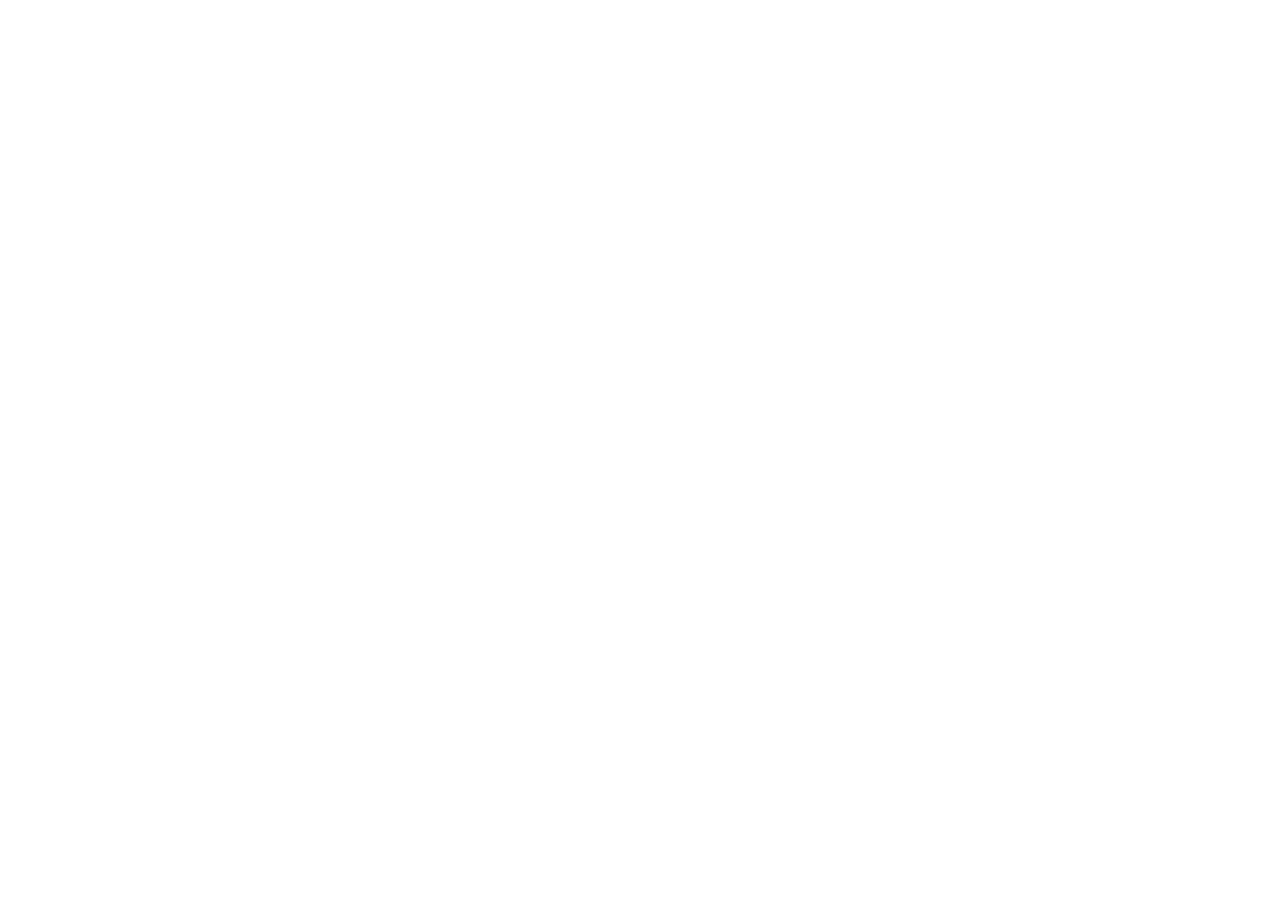
==== index.html @ 7f64dc2a "Create index.html" ====
<!DOCTYPE html>
<html lang="pt-br">
<head>
  <meta charset="UTF-8">
  <meta name="viewport" content="width=device-width, initial-scale=1.0">
  <link rel="stylesheet" href="favicon.ico">
  <title>Projeto Redes Socias</title>
</head>
<body>
  
</body>
</html>
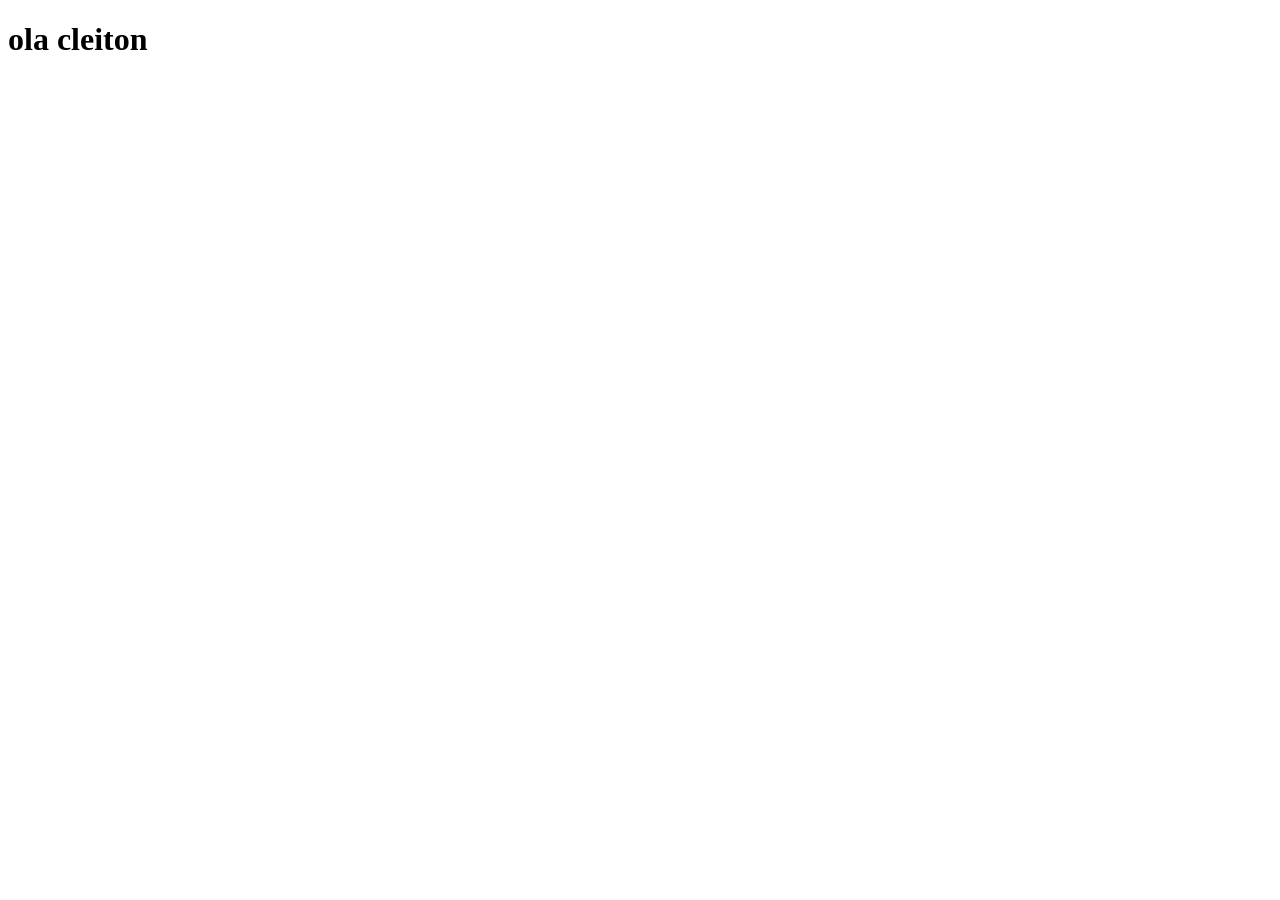
==== commit f01679e4: "Update index.html" ====
--- a/index.html
+++ b/index.html
@@ -7,6 +7,6 @@
   <title>Projeto Redes Socias</title>
 </head>
 <body>
-  
+  <h1>ola cleiton</h1>
 </body>
 </html>
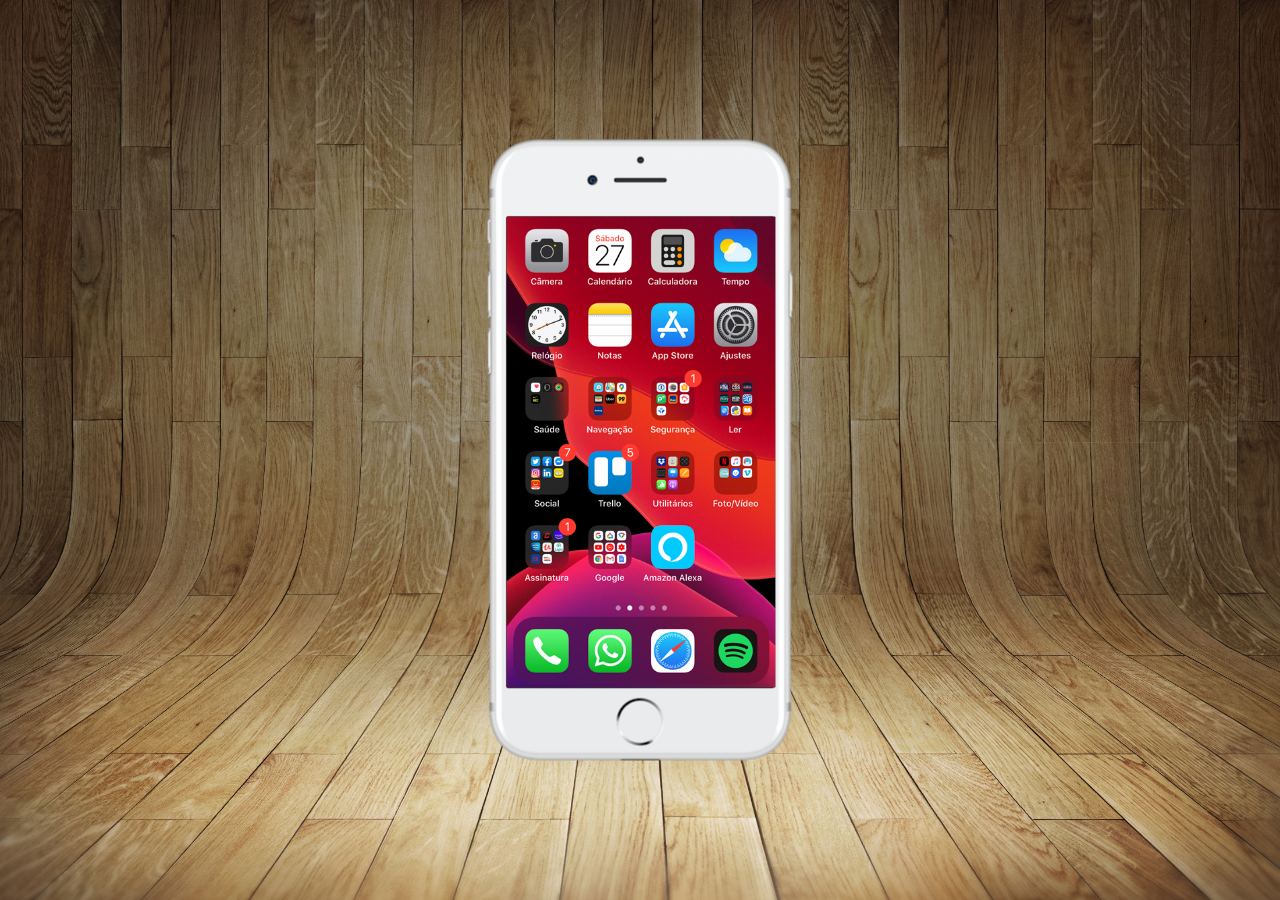
==== commit 9326c288: "update tela home" ====
--- a/index.html
+++ b/index.html
@@ -1,12 +1,20 @@
-<!DOCTYPE html>
+<!doctype html>
 <html lang="pt-br">
-<head>
-  <meta charset="UTF-8">
-  <meta name="viewport" content="width=device-width, initial-scale=1.0">
-  <link rel="stylesheet" href="favicon.ico">
-  <title>Projeto Redes Socias</title>
-</head>
-<body>
-  <h1>ola cleiton</h1>
-</body>
-</html>+  <head>
+    <meta charset="UTF-8" />
+    <meta name="viewport" content="width=device-width, initial-scale=1.0" />
+    <link rel="stylesheet" href="favicon.ico" />
+    <link rel="stylesheet" href="estilos/style.css" />
+    <title>Projeto Redes Socias</title>
+  </head>
+  <body>
+    <main>
+      <section id="telefone">
+        <iframe src="home.html" name="tela" id="tela" frameborder="0"></iframe>
+      </section>
+      <section id="redes-sociais">
+        
+      </section>
+    </main>
+  </body>
+</html>
--- a/estilos/style.css
+++ b/estilos/style.css
@@ -0,0 +1,39 @@
+@charset "UTF-8";
+
+* {
+  margin: 0px;
+  padding: 0px;
+  font-family: Arial, Helvetica, sans-serif;
+}
+html,
+body {
+  height: 100vh;
+  width: 100vw;
+  background-color: black;
+}
+body {
+  background: url(../imagens/fundo-madeira.jpg) no-repeat top center;
+  background-size: cover;
+  background-attachment: fixed;
+}
+main {
+  position: relative;
+  height: 100vh;
+}
+
+section#telefone {
+  position: absolute;
+  top: 50%;
+  left: 50%;
+  transform: translate(-50%, -50%);
+  height: 627px;
+  width: 311px;
+  background: url(../imagens/frame-iphone.png) no-repeat;
+}
+iframe#tela {
+  position: relative;
+  top: 80px;
+  left: 22px;
+  width: 269px;
+  height: 471px;
+}
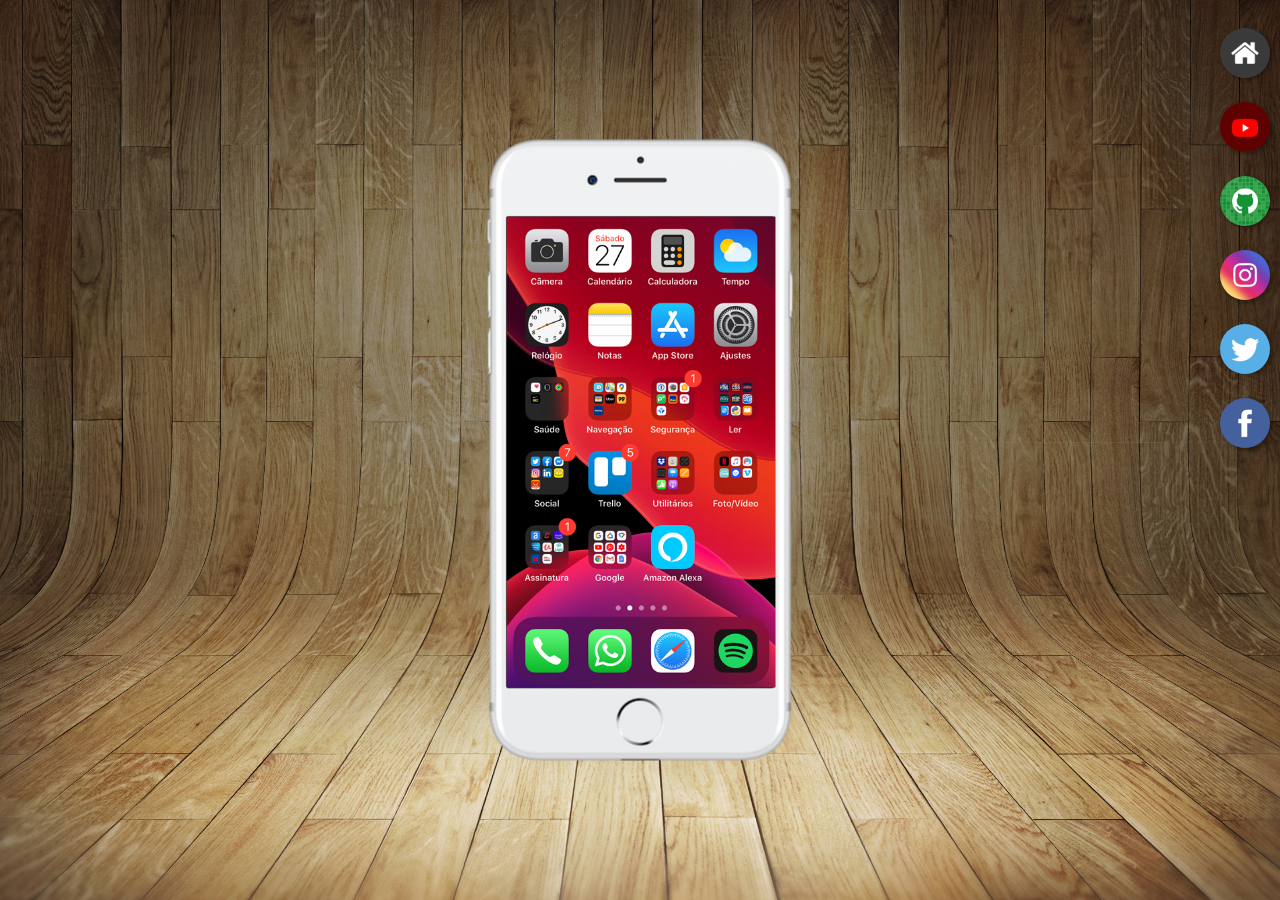
==== commit daa05586: "update" ====
--- a/index.html
+++ b/index.html
@@ -10,10 +10,29 @@
   <body>
     <main>
       <section id="telefone">
-        <iframe src="home.html" name="tela" id="tela" frameborder="0"></iframe>
+        <iframe src="home.html" name="tela" id="tela" frameborder="0">
+          Seu navegador não é compatível com isso.
+        </iframe>
       </section>
       <section id="redes-sociais">
-        
+        <a href="#" target="tela"><br>
+          <img src="imagens/logo-home.jpg" alt="home" />
+        </a><br>
+        <a href="#" target="tela">
+          <img src="imagens/logo-youtube.jpg" alt="youtube" />
+        </a><br>
+        <a href="#" target="tela">
+          <img src="imagens/logo-github.jpg" alt="github" />
+        </a><br>
+        <a href="#" target="tela">
+          <img src="imagens/logo-instagram.jpg" alt="instagram" />
+        </a><br>
+        <a href="#" target="tela">
+          <img src="imagens/logo-twitter.jpg" alt="twitter" />
+        </a><br>
+        <a href="#" target="tela">
+          <img src="imagens/logo-facebook.jpg" alt="facebook" />
+        </a>
       </section>
     </main>
   </body>
--- a/estilos/style.css
+++ b/estilos/style.css
@@ -37,3 +37,21 @@
   width: 269px;
   height: 471px;
 }
+section#redes-sociais{
+  text-align: right;
+
+}
+section#redes-sociais img{
+  width: 50px;
+  margin: 10px;
+  border-radius: 50%;
+  box-shadow: 2px 2px 5px rgba(0, 0, 0, 0.400);
+  box-sizing: border-box;
+}
+
+section#redes-sociais img:hover{
+  border: 2px solid rgba(255, 255, 255, 0.637);
+  transform: translate(-3px, -3px);
+  box-shadow: 5px 5px 10px rgba(0, 0, 0, 0.603);
+  transition: transform 0.3s, border 0.5s;
+}
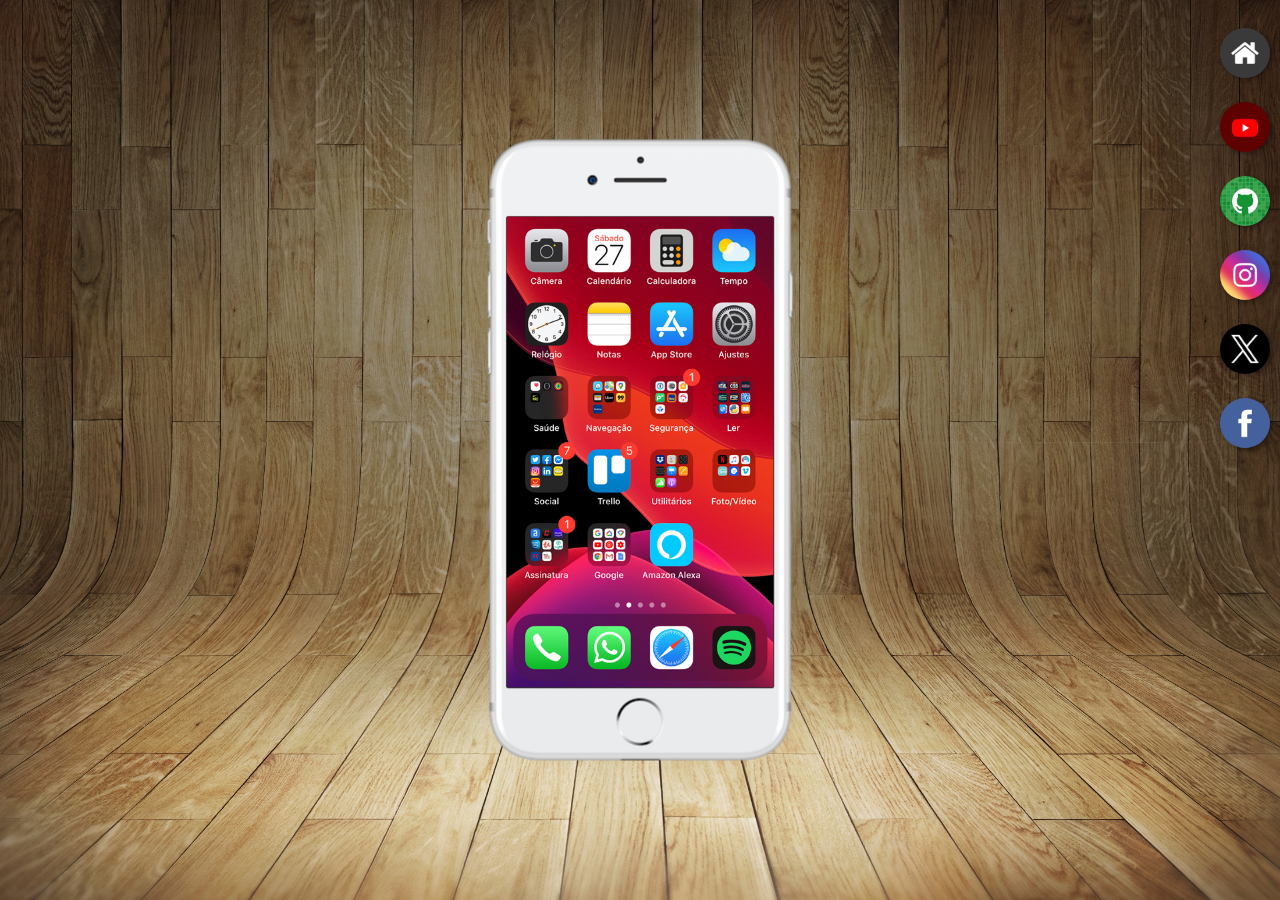
==== commit e4c50019: "update" ====
--- a/index.html
+++ b/index.html
@@ -15,22 +15,23 @@
         </iframe>
       </section>
       <section id="redes-sociais">
-        <a href="#" target="tela"><br>
-          <img src="imagens/logo-home.jpg" alt="home" />
-        </a><br>
-        <a href="#" target="tela">
-          <img src="imagens/logo-youtube.jpg" alt="youtube" />
-        </a><br>
-        <a href="#" target="tela">
-          <img src="imagens/logo-github.jpg" alt="github" />
-        </a><br>
-        <a href="#" target="tela">
-          <img src="imagens/logo-instagram.jpg" alt="instagram" />
-        </a><br>
-        <a href="#" target="tela">
-          <img src="imagens/logo-twitter.jpg" alt="twitter" />
-        </a><br>
-        <a href="#" target="tela">
+        <a href="home.html" target="tela"
+          ><br />
+          <img src="imagens/logo-home.jpg" alt="home" /> </a
+        ><br />
+        <a href="youtube.html" target="tela">
+          <img src="imagens/logo-youtube.jpg" alt="youtube" /> </a
+        ><br />
+        <a href="github.html" target="tela">
+          <img src="imagens/logo-github.jpg" alt="github" /> </a
+        ><br />
+        <a href="instagram.html" target="tela">
+          <img src="imagens/logo-instagram.jpg" alt="instagram" /> </a
+        ><br />
+        <a href="x.html" target="tela">
+          <img src="imagens/X_logo.jpg" alt="x" /> </a
+        ><br />
+        <a href="facebook.html" target="tela">
           <img src="imagens/logo-facebook.jpg" alt="facebook" />
         </a>
       </section>
--- a/estilos/style.css
+++ b/estilos/style.css
@@ -34,7 +34,7 @@
   position: relative;
   top: 80px;
   left: 22px;
-  width: 269px;
+  width: 267px;
   height: 471px;
 }
 section#redes-sociais{
